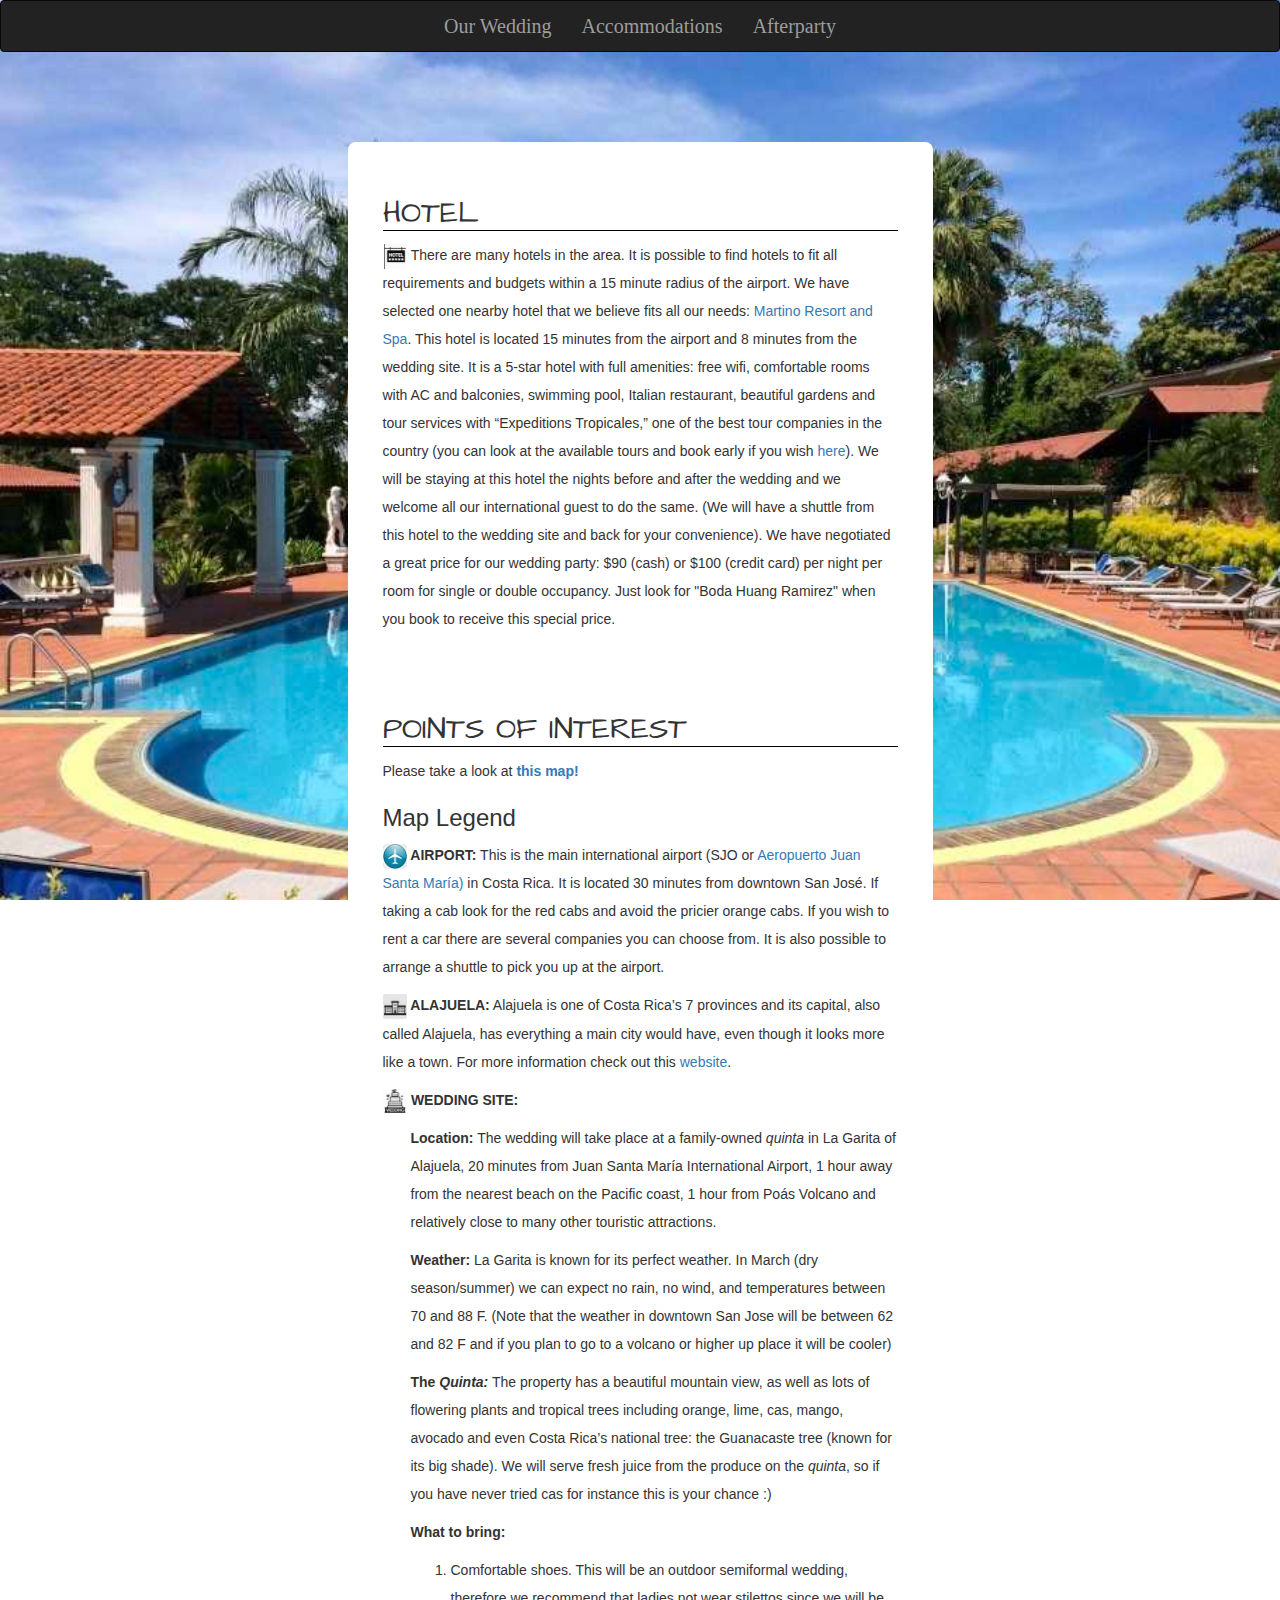
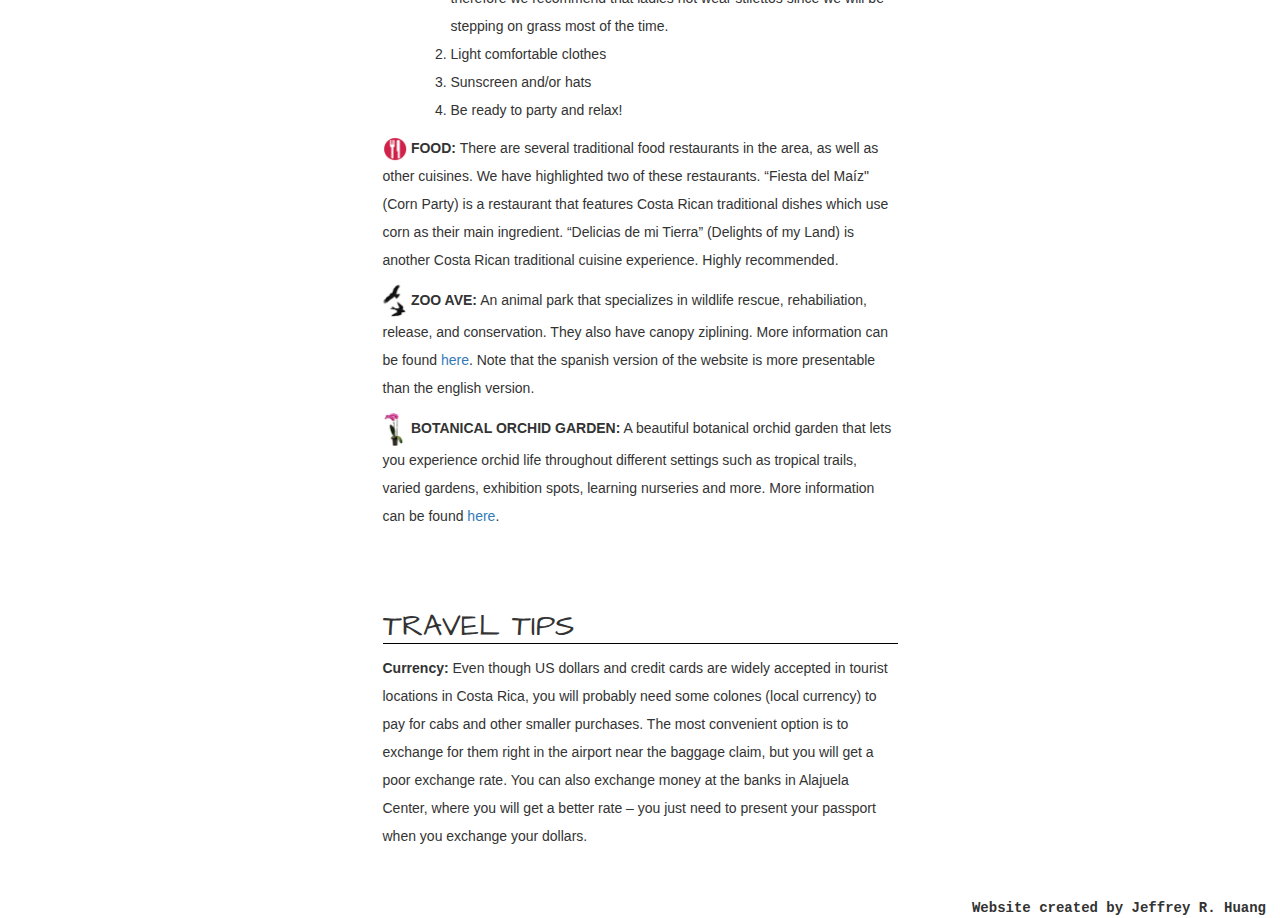
==== accommodations.html @ 0168de28 "added bootstrap to wed d" ====
<!DOCTYPE html>
<html lang="en">
  <head>
    <meta charset="utf-8">
    <meta http-equiv="X-UA-Compatible" content="IE=edge">
    <meta name="viewport" content="width=device-width, initial-scale=1">
    <link href='https://fonts.googleapis.com/css?family=Architects+Daughter' rel='stylesheet' type='text/css'>
    <title>Ana &#38; Jeff's Wedding</title>
    <link rel="icon" href="images/wedding.png">
    <link href="css/bootstrap.min.css" rel="stylesheet">
    <link rel="stylesheet" href="css/style.css">
  </head>
  
  <body id="accomm">

      <div class="navbar navbar-inverse">
        <div class="container">
          <div class="navbar-header">
            <button type="button" class="navbar-toggle collapsed" data-toggle="collapse" data-target="#bs-example-navbar-collapse-1" aria-expanded="false">
              <span class="sr-only">Toggle navigation</span>
              <span class="icon-bar"></span>
              <span class="icon-bar"></span>
              <span class="icon-bar"></span>
            </button>
          </div>

          <div class="collapse navbar-collapse" id="bs-example-navbar-collapse-1">
            <ul class="nav navbar-nav">
              <li><a href="index.html">Our Wedding</a></li>
              <li><a href="accommodations.html" class="active">Accommodations</a></li>
              <li><a href="afterparty.html">Afterparty</a></li>
            </ul>
                
          </div>
        </div>
      </div>


    <div class="container">
      <div class="row">
        <div class="col-md-3 box"></div>

        <!--Main body starts here-->
        <div class="col-md-6 box" id="main">
          <h2 class="headline">HOTEL</h2>
          <p><img src="images/hotel.jpg" class="mapicon">  There are many hotels in the area. It is possible to find hotels to fit all requirements and budgets within a 15 minute radius of the airport. We have selected one nearby hotel that we believe fits all our needs: <a href="http://www.hotelmartino.com" target="_blank">Martino Resort and Spa</a>.  This hotel is located 15 minutes from the airport and 8 minutes from the wedding site. It is a 5-star hotel with full amenities: free wifi, comfortable rooms with AC and balconies, swimming pool, Italian restaurant, beautiful gardens and tour services with “Expeditions Tropicales,” one of the best tour companies in the country (you can look at the available tours and book early if you wish <a href="http://www.expedicionestropicales.com" target="_blank">here</a>). We will be staying at this hotel the nights before and after the wedding and we welcome all our international guest to do the same. (We will have a shuttle from this hotel to the wedding site and back for your convenience). We have negotiated a great price for our wedding party:  $90 (cash) or $100 (credit card) per night per room for single or double occupancy. Just look for "Boda Huang Ramirez" when you book to receive this special price.</p>
          <h2 class="headline top-padding">POINTS OF INTEREST</h2>
          <p>Please take a look at <a href="images/map.png" target="_blank"><b>this map!</b></a></p>
          <h3>Map Legend</h3>
          <p><img src="images/avion.jpg" class="mapicon"><b>  AIRPORT:</b>  This is the main international airport (SJO or <a href="http://www.fly2sanjose.com" target="_blank">Aeropuerto Juan Santa María)</a> in Costa Rica. It is located 30 minutes from downtown San José. If taking a cab look for the red cabs and avoid the pricier orange cabs. If you wish to rent a car there are several companies you can choose from. It is also possible to arrange a shuttle to pick you up at the airport.</p>
          <p><img src="images/town.jpg" class="mapicon"><b>  ALAJUELA:</b>  Alajuela is one of Costa Rica’s 7 provinces and its capital, also called Alajuela, has everything a main city would have, even though it looks more like a town. For more information check out this <a href="http://costarica.com/alajuela" target="_blank">website</a>.
          <p><img src="images/wedding.png" class="mapicon"><b>  WEDDING SITE:</b></br></p>
          <div class="indent">
            <p><b>Location:</b> The wedding will take place at a family-owned <em>quinta</em> in La Garita of Alajuela, 20 minutes from Juan Santa María International Airport, 1 hour away from the nearest beach on the Pacific coast, 1 hour from Po&aacute;s Volcano and relatively close to many other touristic attractions.</p>
            <p><b>Weather:</b> La Garita is known for its perfect weather. In March (dry season/summer) we can expect no rain, no wind, and temperatures between 70 and 88 F. (Note that the weather in downtown San Jose will be between 62 and 82 F and if you plan to go to a volcano or higher up place it will be cooler)</p>
            <p><b>The <em>Quinta:</em></b> The property has a beautiful mountain view, as well as lots of flowering plants and tropical trees including orange, lime, cas, mango, avocado and even Costa Rica’s national tree: the Guanacaste tree (known for its big shade). We will serve fresh juice from the produce on the <em>quinta</em>, so if you have never tried cas for instance this is your chance :)</p>
            <p><b>What to bring:</b></p>
            <ol>
              <li>Comfortable shoes. This will be an outdoor semiformal wedding, therefore we recommend that ladies not wear stilettos since we will be stepping on grass most of the time.</li>
              <li>Light comfortable clothes</li>
              <li>Sunscreen and/or hats</li>
              <li>Be ready to party and relax!</li>
            </ol>
          </div>
          <p><img src="images/food.png" class="mapicon">  <b>FOOD:</b> There are several traditional food restaurants in the area, as well as other cuisines. We have highlighted two of these restaurants. “Fiesta del Maíz" (Corn Party) is a restaurant that features Costa Rican traditional dishes which use corn as their main ingredient. “Delicias de mi Tierra” (Delights of my Land) is another Costa Rican traditional cuisine experience. Highly recommended.</p>
          <p><img src="images/zooave.png" class="mapicon">  <b>ZOO AVE:</b> An animal park that specializes in wildlife rescue, rehabiliation, release, and conservation.  They also have canopy ziplining. More information can be found <a href="http://rescateanimalzooave.org/" target="_blank">here</a>. Note that the spanish version of the website is more presentable than the english version.</p>
          <p><img src="images/orchid.png" class="mapicon">  <b>BOTANICAL ORCHID GARDEN:</b> A beautiful botanical orchid garden that lets you experience orchid life throughout different settings such as tropical trails, varied gardens, exhibition spots, learning nurseries and more. More information can be found <a href="http://www.orchidgardencr.com/home.html" target="_blank">here</a>.</p>
          <h2 class="headline top-padding">TRAVEL TIPS</h2><p><b>Currency:</b> Even though US dollars and credit cards are widely accepted in tourist locations in Costa Rica, you will probably need some colones (local currency) to pay for cabs and other smaller purchases.  The most convenient option is to exchange for them right in the airport near the baggage claim, but you will get a poor exchange rate. You can also exchange money at the banks in Alajuela Center, where you will get a  better rate – you just need to present your passport when you exchange your dollars.</p> 
          
        </div> <!--End of main-->
        
        <div class="col-md-3 box"></div>
      </div>
    </div>

    <footer class="footer1">Website created by Jeffrey R. Huang</footer>

    <script src="https://ajax.googleapis.com/ajax/libs/jquery/1.11.3/jquery.min.js"></script>
    <!-- Include all compiled plugins (below), or include individual files as needed -->
    <script src="js/bootstrap.min.js"></script>
  </body>
</html>
---- css/style.css ----
#home {
  background-image: url(../images/leona.jpg);
  background-size: cover;
  background-attachment: fixed; }

#accomm {
  background-image: url(../images/pool.jpg);
  background-size: cover;
  background-attachment: fixed; }

#after {
  background-image: url(../images/farm.jpg);
  background-size: cover;
  background-attachment: fixed; }

.navbar {
	/*background-color: #54B1D6;*/
	color: black !important;
}
.navbar .navbar-nav {
 	display: inline-block;
 	vertical-align: top;
 	float: none;
 	font-family: Copperplate, "Copperplate Gothic Light", fantasy;
	font-size: 20px;
	padding-left: 2em;
	padding-right: 2em;

}

.navbar .navbar-collapse {
 	text-align: center;
}


#banner {
	text-align: center;
	font-family: "Dancing Script", cursive;
	line-height: 1.3;
	padding-bottom: 4em;
}

#names {font-size: 2.5em;}

#valencia {width: 97%;}

#boxers {
	width: 70%;
	padding-top: 2em;
	padding-bottom: 2em;
}

#dogs {
	text-align: center;
}

#main {
	background-color: white;
	padding: 2.5em;
	font-family: "Century Gothic", CenturyGothic, AppleGothic, sans-serif;
	border-radius: 8px;
	margin-top: 5em;
	margin-bottom: .25em;

}

#text {
	padding: 0em 4em 0em 4em;
	text-align: center;

}

.mapicon {width: 1.75em;}

.indent {padding-left: 2em;}

.headline {
	font-family: "Architects Daughter", cursive;
	border-bottom: 1px solid black;
}

.top-padding {padding-top: 2em;}

p {line-height: 2;}

ol {line-height: 2;}

#lastpage {
	margin-top: 0;
	padding-top: 2em;
}


.footer1 {
	position: relative;
	clear: both;
	width: 100%;
	font-family: monospace;
	font-weight: bold;
	text-align: right;
	bottom: 0;
	padding-right: 1em;
	margin: 0;
}

.footer2 {
	position: absolute;
	width: 100%;
	font-family: monospace;
	font-weight: bold;
	text-align: right;
	bottom: 0;
	padding-right: 1em;
	margin: 0;
}
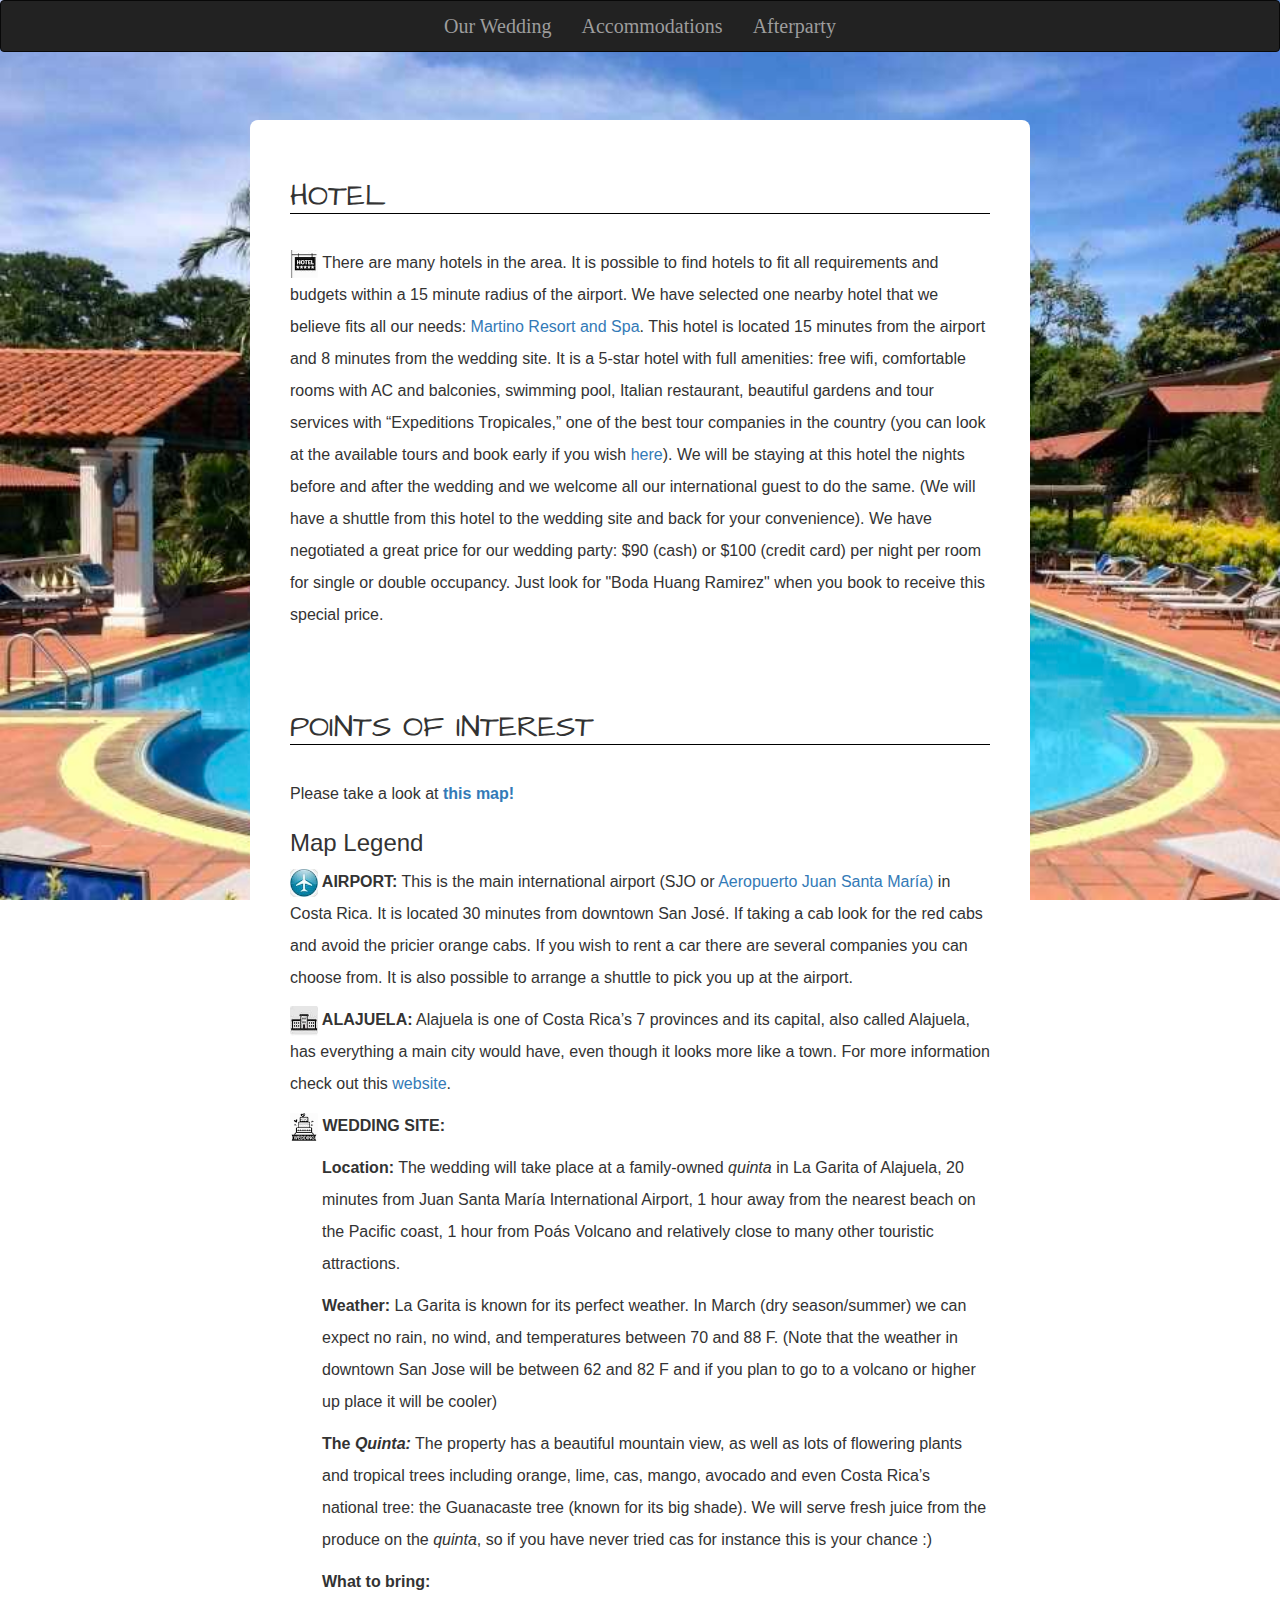
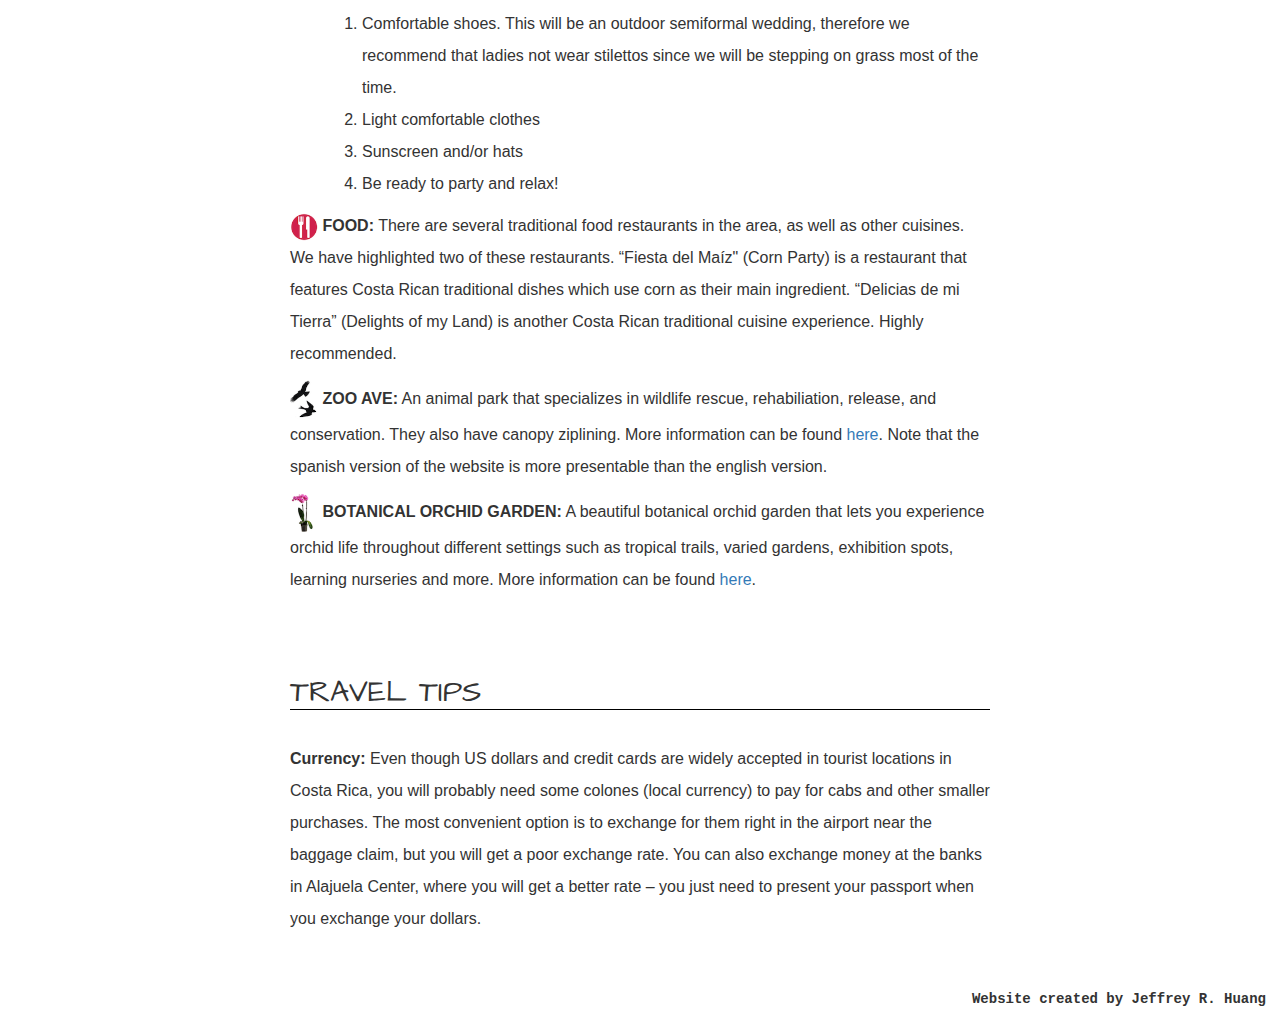
==== commit 9b2f4498: "more edits" ====
--- a/accommodations.html
+++ b/accommodations.html
@@ -38,13 +38,14 @@
 
     <div class="container">
       <div class="row">
-        <div class="col-md-3 box"></div>
+        <div class="col-md-2 box"></div>
 
         <!--Main body starts here-->
-        <div class="col-md-6 box" id="main">
-          <h2 class="headline">HOTEL</h2>
+        <div class="col-md-8 box main">
+          <h2 class="headline">HOTEL</h2><br/>
           <p><img src="images/hotel.jpg" class="mapicon">  There are many hotels in the area. It is possible to find hotels to fit all requirements and budgets within a 15 minute radius of the airport. We have selected one nearby hotel that we believe fits all our needs: <a href="http://www.hotelmartino.com" target="_blank">Martino Resort and Spa</a>.  This hotel is located 15 minutes from the airport and 8 minutes from the wedding site. It is a 5-star hotel with full amenities: free wifi, comfortable rooms with AC and balconies, swimming pool, Italian restaurant, beautiful gardens and tour services with “Expeditions Tropicales,” one of the best tour companies in the country (you can look at the available tours and book early if you wish <a href="http://www.expedicionestropicales.com" target="_blank">here</a>). We will be staying at this hotel the nights before and after the wedding and we welcome all our international guest to do the same. (We will have a shuttle from this hotel to the wedding site and back for your convenience). We have negotiated a great price for our wedding party:  $90 (cash) or $100 (credit card) per night per room for single or double occupancy. Just look for "Boda Huang Ramirez" when you book to receive this special price.</p>
-          <h2 class="headline top-padding">POINTS OF INTEREST</h2>
+
+          <h2 class="headline top-padding">POINTS OF INTEREST</h2><br/>
           <p>Please take a look at <a href="images/map.png" target="_blank"><b>this map!</b></a></p>
           <h3>Map Legend</h3>
           <p><img src="images/avion.jpg" class="mapicon"><b>  AIRPORT:</b>  This is the main international airport (SJO or <a href="http://www.fly2sanjose.com" target="_blank">Aeropuerto Juan Santa María)</a> in Costa Rica. It is located 30 minutes from downtown San José. If taking a cab look for the red cabs and avoid the pricier orange cabs. If you wish to rent a car there are several companies you can choose from. It is also possible to arrange a shuttle to pick you up at the airport.</p>
@@ -65,11 +66,13 @@
           <p><img src="images/food.png" class="mapicon">  <b>FOOD:</b> There are several traditional food restaurants in the area, as well as other cuisines. We have highlighted two of these restaurants. “Fiesta del Maíz" (Corn Party) is a restaurant that features Costa Rican traditional dishes which use corn as their main ingredient. “Delicias de mi Tierra” (Delights of my Land) is another Costa Rican traditional cuisine experience. Highly recommended.</p>
           <p><img src="images/zooave.png" class="mapicon">  <b>ZOO AVE:</b> An animal park that specializes in wildlife rescue, rehabiliation, release, and conservation.  They also have canopy ziplining. More information can be found <a href="http://rescateanimalzooave.org/" target="_blank">here</a>. Note that the spanish version of the website is more presentable than the english version.</p>
           <p><img src="images/orchid.png" class="mapicon">  <b>BOTANICAL ORCHID GARDEN:</b> A beautiful botanical orchid garden that lets you experience orchid life throughout different settings such as tropical trails, varied gardens, exhibition spots, learning nurseries and more. More information can be found <a href="http://www.orchidgardencr.com/home.html" target="_blank">here</a>.</p>
-          <h2 class="headline top-padding">TRAVEL TIPS</h2><p><b>Currency:</b> Even though US dollars and credit cards are widely accepted in tourist locations in Costa Rica, you will probably need some colones (local currency) to pay for cabs and other smaller purchases.  The most convenient option is to exchange for them right in the airport near the baggage claim, but you will get a poor exchange rate. You can also exchange money at the banks in Alajuela Center, where you will get a  better rate – you just need to present your passport when you exchange your dollars.</p> 
+
+          <h2 class="headline top-padding">TRAVEL TIPS</h2><br/>
+          <p><b>Currency:</b> Even though US dollars and credit cards are widely accepted in tourist locations in Costa Rica, you will probably need some colones (local currency) to pay for cabs and other smaller purchases.  The most convenient option is to exchange for them right in the airport near the baggage claim, but you will get a poor exchange rate. You can also exchange money at the banks in Alajuela Center, where you will get a  better rate – you just need to present your passport when you exchange your dollars.</p> 
           
         </div> <!--End of main-->
         
-        <div class="col-md-3 box"></div>
+        <div class="col-md-2 box"></div>
       </div>
     </div>
 
--- a/css/style.css
+++ b/css/style.css
@@ -15,8 +15,8 @@
 
 .navbar {
 	/*background-color: #54B1D6;*/
-	color: black !important;
 }
+
 .navbar .navbar-nav {
  	display: inline-block;
  	vertical-align: top;
@@ -36,13 +36,20 @@
 #banner {
 	text-align: center;
 	font-family: "Dancing Script", cursive;
-	line-height: 1.3;
+	line-height: 2;
 	padding-bottom: 4em;
 }
 
-#names {font-size: 2.5em;}
+#names {
+	font-size: 2em;
+	padding-bottom: 1em;
 
-#valencia {width: 97%;}
+}
+
+#valencia {
+	width: 88%;
+	padding-top: 1em;
+}
 
 #boxers {
 	width: 70%;
@@ -54,18 +61,19 @@
 	text-align: center;
 }
 
-#main {
+.main {
 	background-color: white;
 	padding: 2.5em;
 	font-family: "Century Gothic", CenturyGothic, AppleGothic, sans-serif;
+	font-size: 16px;
 	border-radius: 8px;
-	margin-top: 5em;
+	margin-top: 3em;
 	margin-bottom: .25em;
 
 }
 
 #text {
-	padding: 0em 4em 0em 4em;
+	padding: 3em 4em 3em 4em;
 	text-align: center;
 
 }
@@ -88,6 +96,7 @@
 #lastpage {
 	margin-top: 0;
 	padding-top: 2em;
+	font-family: 
 }
 
 
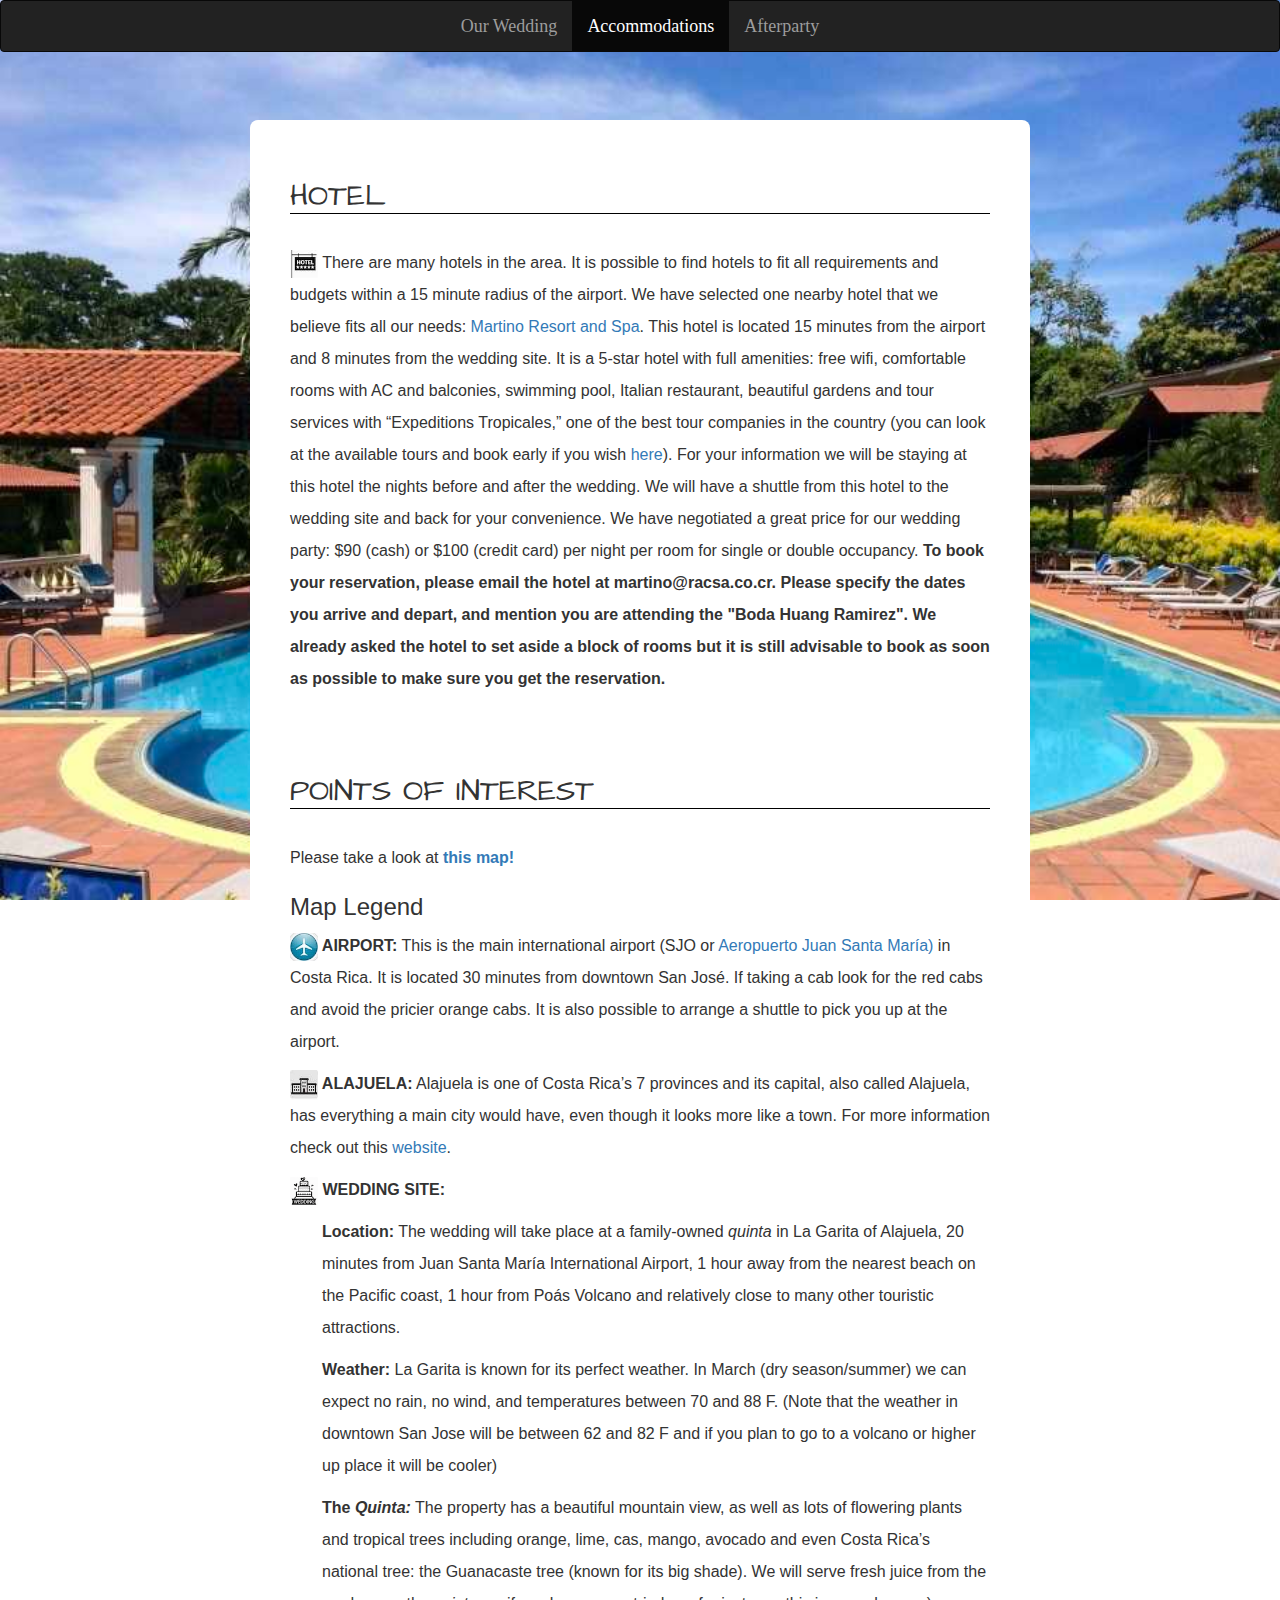
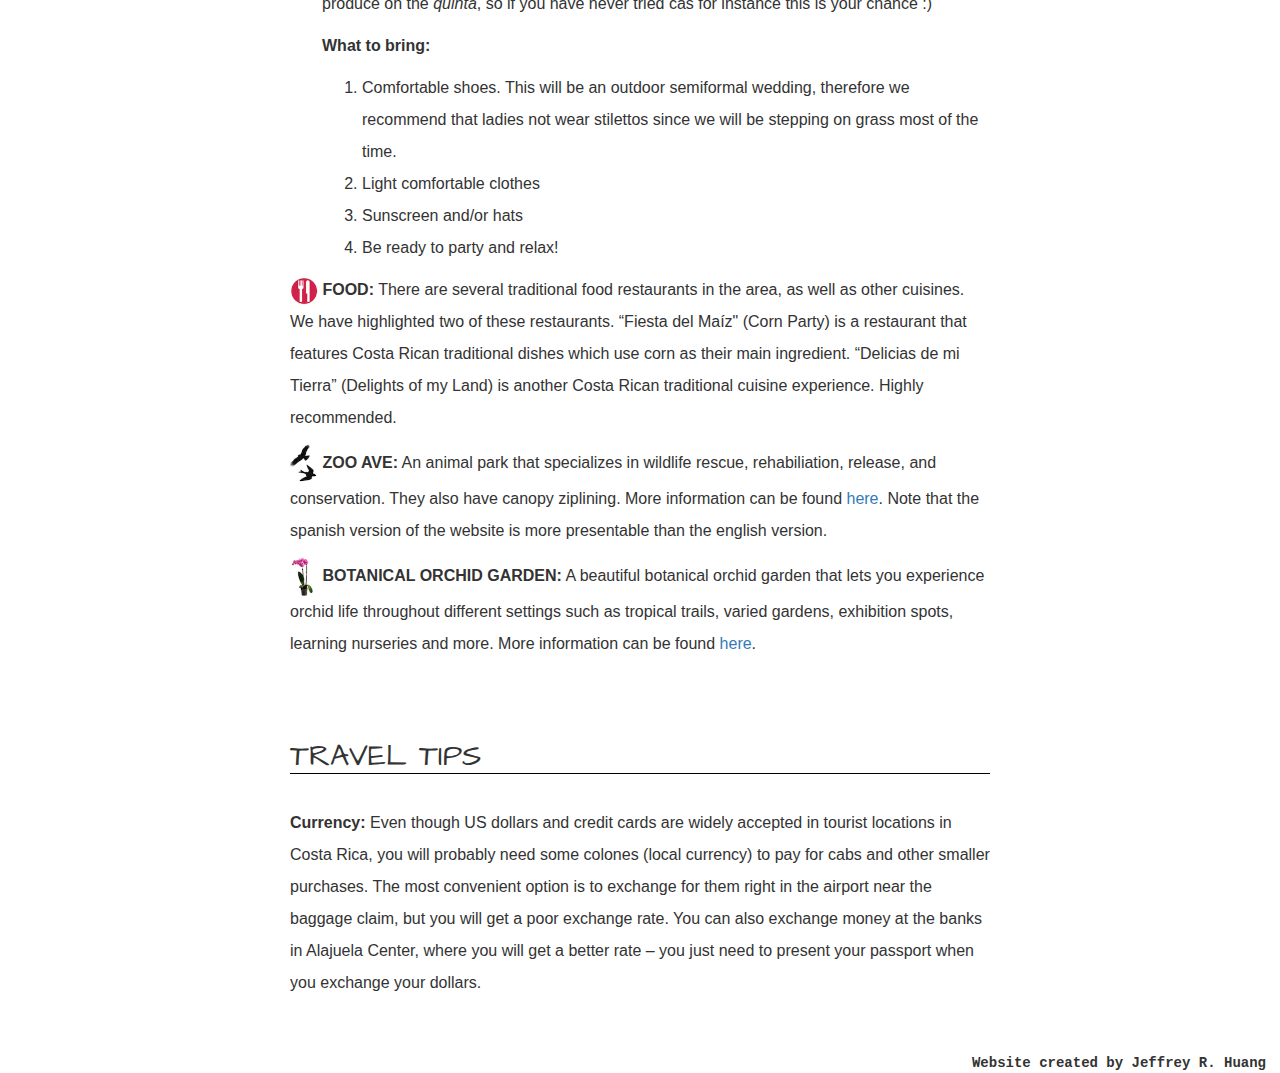
==== commit fab82fae: "hid background for mobile" ====
--- a/accommodations.html
+++ b/accommodations.html
@@ -27,7 +27,7 @@
           <div class="collapse navbar-collapse" id="bs-example-navbar-collapse-1">
             <ul class="nav navbar-nav">
               <li><a href="index.html">Our Wedding</a></li>
-              <li><a href="accommodations.html" class="active">Accommodations</a></li>
+              <li class="active"><a href="accommodations.html">Accommodations</a></li>
               <li><a href="afterparty.html">Afterparty</a></li>
             </ul>
                 
@@ -43,12 +43,12 @@
         <!--Main body starts here-->
         <div class="col-md-8 box main">
           <h2 class="headline">HOTEL</h2><br/>
-          <p><img src="images/hotel.jpg" class="mapicon">  There are many hotels in the area. It is possible to find hotels to fit all requirements and budgets within a 15 minute radius of the airport. We have selected one nearby hotel that we believe fits all our needs: <a href="http://www.hotelmartino.com" target="_blank">Martino Resort and Spa</a>.  This hotel is located 15 minutes from the airport and 8 minutes from the wedding site. It is a 5-star hotel with full amenities: free wifi, comfortable rooms with AC and balconies, swimming pool, Italian restaurant, beautiful gardens and tour services with “Expeditions Tropicales,” one of the best tour companies in the country (you can look at the available tours and book early if you wish <a href="http://www.expedicionestropicales.com" target="_blank">here</a>). We will be staying at this hotel the nights before and after the wedding and we welcome all our international guest to do the same. (We will have a shuttle from this hotel to the wedding site and back for your convenience). We have negotiated a great price for our wedding party:  $90 (cash) or $100 (credit card) per night per room for single or double occupancy. Just look for "Boda Huang Ramirez" when you book to receive this special price.</p>
+          <p><img src="images/hotel.jpg" class="mapicon">  There are many hotels in the area. It is possible to find hotels to fit all requirements and budgets within a 15 minute radius of the airport. We have selected one nearby hotel that we believe fits all our needs: <a href="http://www.hotelmartino.com" target="_blank">Martino Resort and Spa</a>.  This hotel is located 15 minutes from the airport and 8 minutes from the wedding site. It is a 5-star hotel with full amenities: free wifi, comfortable rooms with AC and balconies, swimming pool, Italian restaurant, beautiful gardens and tour services with “Expeditions Tropicales,” one of the best tour companies in the country (you can look at the available tours and book early if you wish <a href="http://www.expedicionestropicales.com" target="_blank">here</a>). For your information we will be staying at this hotel the nights before and after the wedding. We will have a shuttle from this hotel to the wedding site and back for your convenience. We have negotiated a great price for our wedding party:  $90 (cash) or $100 (credit card) per night per room for single or double occupancy. <strong>To book your reservation, please email the hotel at martino@racsa.co.cr. Please specify the dates you arrive and depart, and mention you are attending the "Boda Huang Ramirez".  We already asked the hotel to set aside a block of rooms but it is still advisable to book as soon as possible to make sure you get the reservation.</strong></p>
 
           <h2 class="headline top-padding">POINTS OF INTEREST</h2><br/>
           <p>Please take a look at <a href="images/map.png" target="_blank"><b>this map!</b></a></p>
           <h3>Map Legend</h3>
-          <p><img src="images/avion.jpg" class="mapicon"><b>  AIRPORT:</b>  This is the main international airport (SJO or <a href="http://www.fly2sanjose.com" target="_blank">Aeropuerto Juan Santa María)</a> in Costa Rica. It is located 30 minutes from downtown San José. If taking a cab look for the red cabs and avoid the pricier orange cabs. If you wish to rent a car there are several companies you can choose from. It is also possible to arrange a shuttle to pick you up at the airport.</p>
+          <p><img src="images/avion.jpg" class="mapicon"><b>  AIRPORT:</b>  This is the main international airport (SJO or <a href="http://www.fly2sanjose.com" target="_blank">Aeropuerto Juan Santa María)</a> in Costa Rica. It is located 30 minutes from downtown San José. If taking a cab look for the red cabs and avoid the pricier orange cabs. It is also possible to arrange a shuttle to pick you up at the airport.</p>
           <p><img src="images/town.jpg" class="mapicon"><b>  ALAJUELA:</b>  Alajuela is one of Costa Rica’s 7 provinces and its capital, also called Alajuela, has everything a main city would have, even though it looks more like a town. For more information check out this <a href="http://costarica.com/alajuela" target="_blank">website</a>.
           <p><img src="images/wedding.png" class="mapicon"><b>  WEDDING SITE:</b></br></p>
           <div class="indent">
--- a/css/style.css
+++ b/css/style.css
@@ -13,18 +13,18 @@
   background-size: cover;
   background-attachment: fixed; }
 
-.navbar {
-	/*background-color: #54B1D6;*/
+@media screen and (max-width: 767px) {
+	#home {background-image: none; }
+	#accomm {background-image: none; }
 }
+
 
 .navbar .navbar-nav {
  	display: inline-block;
  	vertical-align: top;
  	float: none;
  	font-family: Copperplate, "Copperplate Gothic Light", fantasy;
-	font-size: 20px;
-	padding-left: 2em;
-	padding-right: 2em;
+	font-size: 18px;
 
 }
 
@@ -96,7 +96,6 @@
 #lastpage {
 	margin-top: 0;
 	padding-top: 2em;
-	font-family: 
 }
 
 
